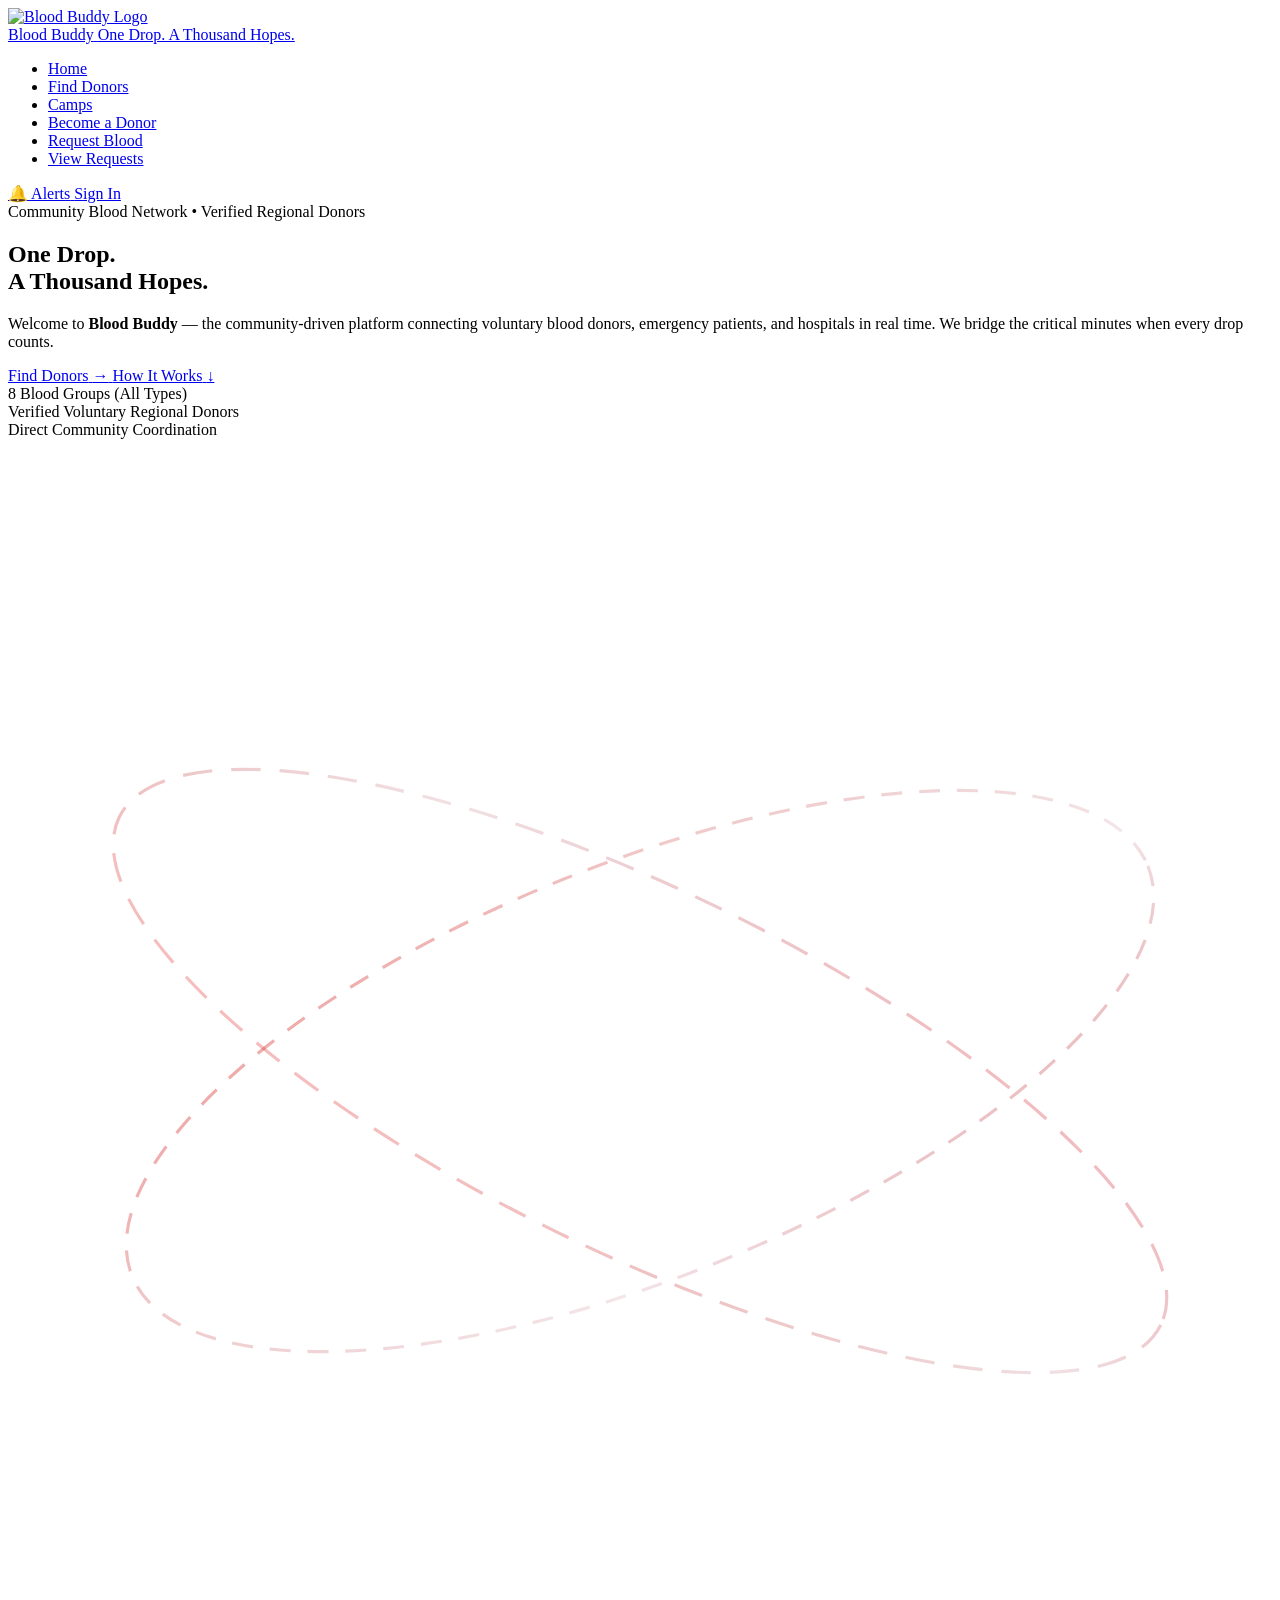
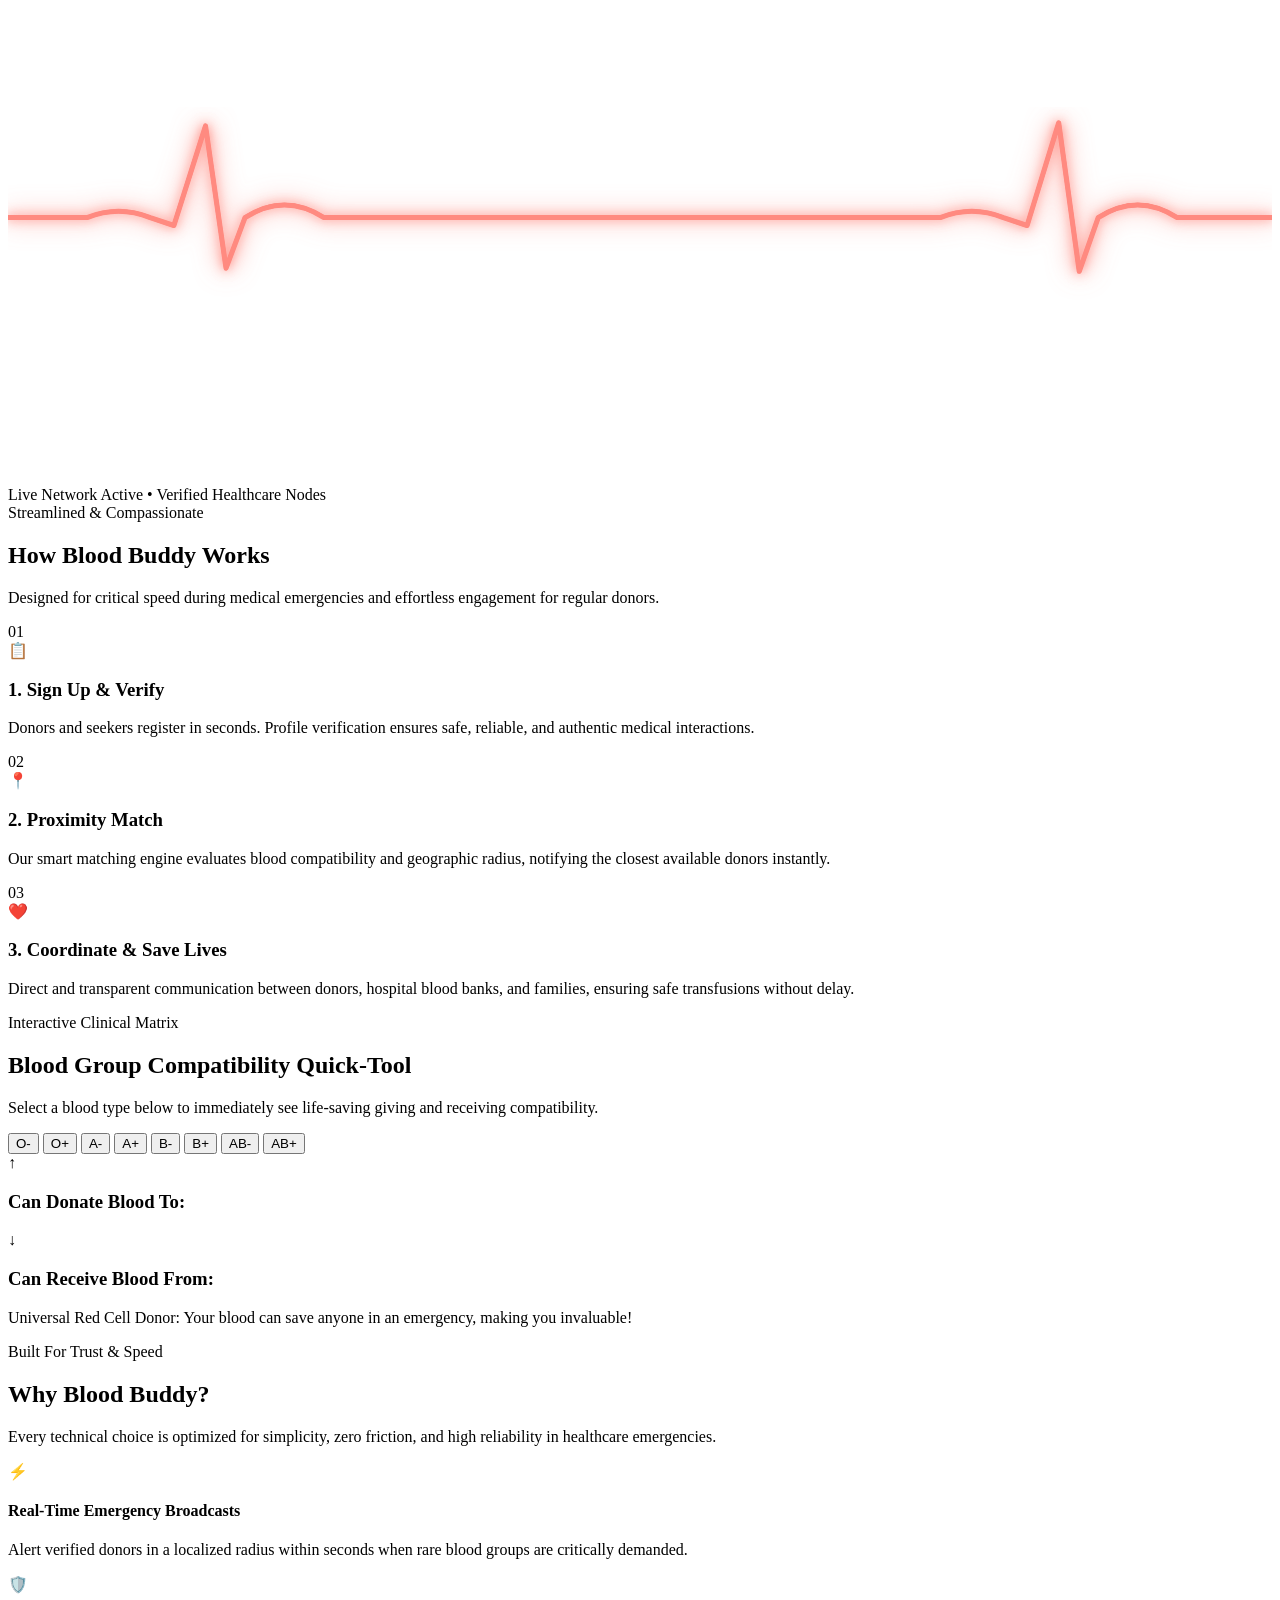
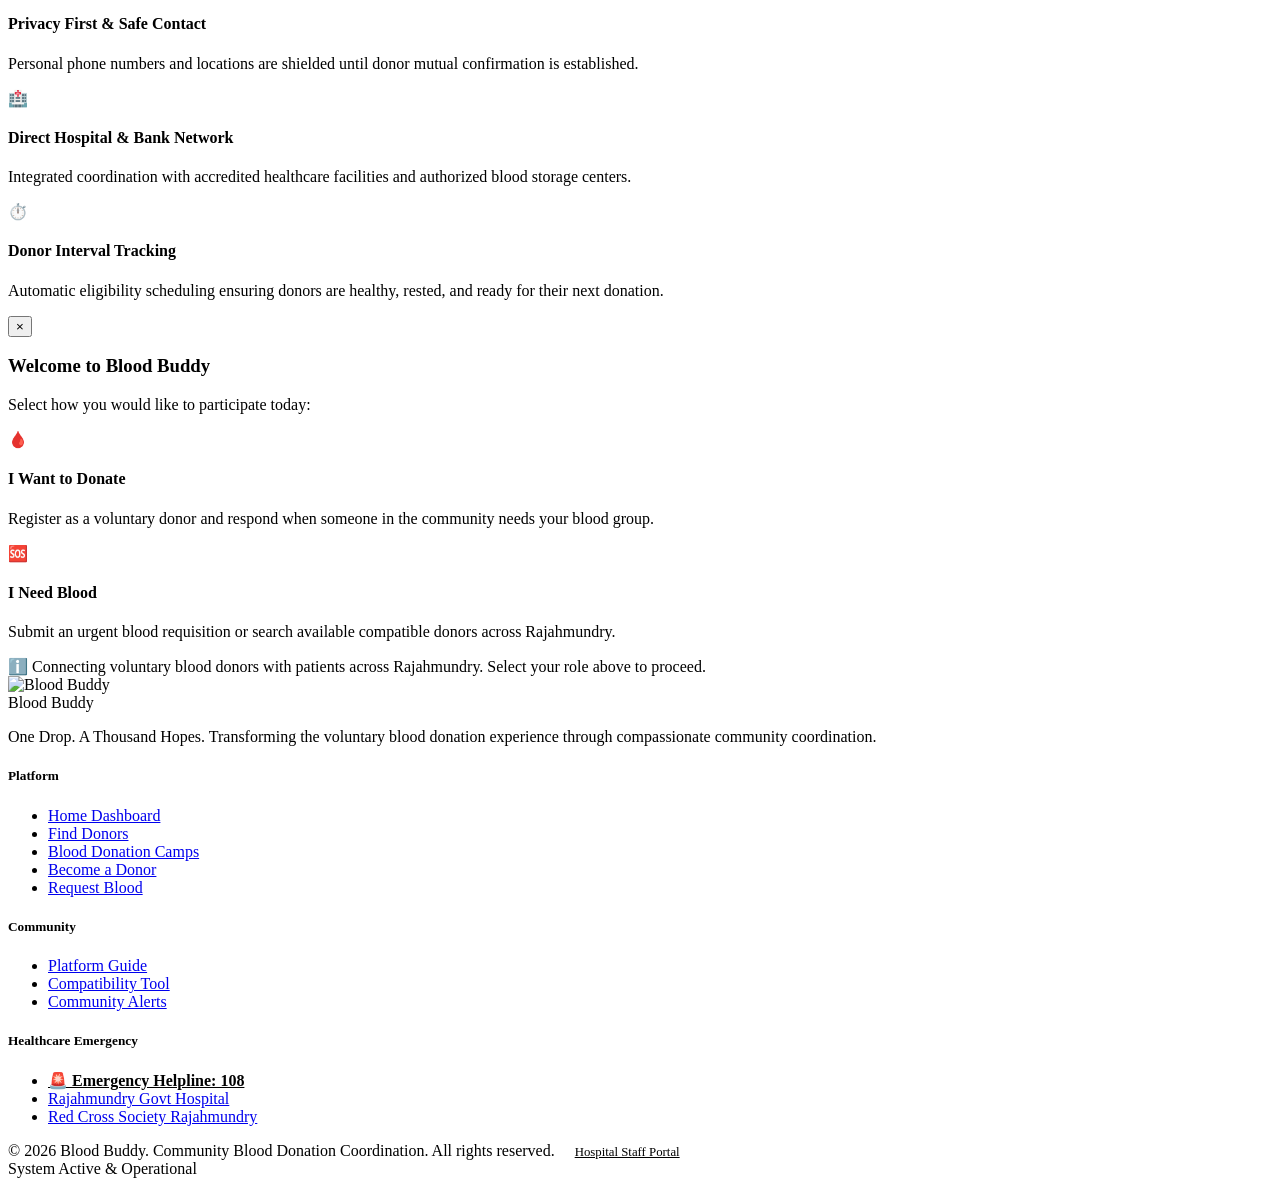
==== src/main/resources/templates/index.html @ 20c0e180 "Prepare Blood Buddy project for GitHub" ====
<!DOCTYPE html>
<html lang="en">
<head>
  <meta charset="UTF-8">
  <meta name="viewport" content="width=device-width, initial-scale=1.0">
  <title>Blood Buddy — One Drop. A Thousand Hopes.</title>
  <meta name="description" content="Blood Buddy connects voluntary blood donors with patients, emergency blood banks, and verified hospitals in real time. Transparent, compassionate, and life-saving.">
  <meta name="keywords" content="blood donation, blood buddy, emergency blood, donors, blood compatibility, save lives">
  <link rel="icon" type="image/svg+xml" href="/static/images/logo.svg">
  
  <!-- Modern Design System Stylesheet -->
  <link rel="stylesheet" href="/static/css/style.css">
</head>
<body>

  <!-- ==========================================================================
       NAVIGATION HEADER
       ========================================================================== -->
  <header class="header" id="navbar">
    <div class="container nav-container">
      <a href="/" class="brand" id="brandLogoLink">
        <div class="brand-logo-wrap">
          <img src="/static/images/logo.svg" alt="Blood Buddy Logo" width="38" height="38">
        </div>
        <div class="brand-text">
          <span class="brand-name">Blood Buddy</span>
          <span class="brand-tagline-sub">One Drop. A Thousand Hopes.</span>
        </div>
      </a>

      <nav aria-label="Main Navigation">
        <ul class="nav-links">
          <li><a href="/dashboard" class="nav-link">Home</a></li>
          <li><a href="/find-donors" class="nav-link">Find Donors</a></li>
          <li><a href="/camps" class="nav-link">Camps</a></li>
          <li><a href="/become-donor" class="nav-link">Become a Donor</a></li>
          <li><a href="/request-blood" class="nav-link">Request Blood</a></li>
          <li><a href="/view-requests" class="nav-link">View Requests</a></li>
        </ul>
      </nav>

      <div class="nav-actions">
        <a href="/notifications" class="nav-utility-link" title="View Notifications">
          <span>🔔 Alerts</span>
        </a>
        <a href="/login" class="btn btn-primary btn-sm" id="navSignInBtn">Sign In</a>
      </div>
    </div>
  </header>

  <!-- ==========================================================================
       HERO SECTION
       ========================================================================== -->
  <main>
    <section class="hero" id="hero">
      <div class="container hero-grid">
        
        <!-- Left Hero Copy -->
        <div class="hero-content">
          <div class="hero-label">
            <span class="hero-label-dot"></span>
            <span class="hero-label-text">Community Blood Network • Verified Regional Donors</span>
          </div>

          <h1 class="hero-title" id="mainHeroTitle">
            <span class="highlight-red">One Drop.</span><br>A Thousand Hopes.
          </h1>

          <p class="hero-lead">
            Welcome to <strong>Blood Buddy</strong> — the community-driven platform connecting voluntary blood donors, emergency patients, and hospitals in real time. We bridge the critical minutes when every drop counts.
          </p>

          <div class="hero-actions">
            <a href="/find-donors" class="btn btn-primary" id="heroFindDonorsBtn">
              <span>Find Donors</span>
              <span class="btn-icon">→</span>
            </a>
            <a href="#how-it-works" class="btn btn-secondary" id="heroHowItWorksBtn" data-action="how-it-works">
              <span>How It Works</span>
              <span class="btn-icon">↓</span>
            </a>
          </div>

          <!-- Clean Grounded Statistics Strip -->
          <div class="hero-info-strip" id="heroStatsStrip">
            <div class="info-strip-item">
              <span class="info-strip-value">8</span>
              <span class="info-strip-label">Blood Groups (All Types)</span>
            </div>
            <div class="info-strip-item">
              <span class="info-strip-value">Verified</span>
              <span class="info-strip-label">Voluntary Regional Donors</span>
            </div>
            <div class="info-strip-item">
              <span class="info-strip-value">Direct</span>
              <span class="info-strip-label">Community Coordination</span>
            </div>
          </div>
        </div>

        <!-- Right Hero Visual with Animated 3D Human Heart, ECG Waveform & Subtle Orbits -->
        <div class="hero-visual" id="heroVisualWrapper">
          <div class="visual-canvas" id="heroVisualCanvas">
            
            <!-- 1. Ambient Radiance Background Synchronized with Heartbeat -->
            <div class="ambient-glow-circle" id="heartAmbientGlow"></div>

            <!-- 2. Subtle Elliptical Orbit Lines behind heart -->
            <div class="hero-orbits-wrap" aria-hidden="true">
              <svg class="hero-orbit-svg" viewBox="0 0 600 600" width="100%" height="100%">
                <defs>
                  <linearGradient id="orbitGrad1" x1="0%" y1="0%" x2="100%" y2="100%">
                    <stop offset="0%" stop-color="#E53935" stop-opacity="0.55" />
                    <stop offset="30%" stop-color="#C62828" stop-opacity="0.25" />
                    <stop offset="70%" stop-color="#8E001A" stop-opacity="0.10" />
                    <stop offset="100%" stop-color="#E53935" stop-opacity="0.45" />
                  </linearGradient>
                  <linearGradient id="orbitGrad2" x1="100%" y1="0%" x2="0%" y2="100%">
                    <stop offset="0%" stop-color="#FF5252" stop-opacity="0.45" />
                    <stop offset="40%" stop-color="#8E001A" stop-opacity="0.12" />
                    <stop offset="70%" stop-color="#C62828" stop-opacity="0.28" />
                    <stop offset="100%" stop-color="#FF5252" stop-opacity="0.40" />
                  </linearGradient>
                </defs>
                <ellipse cx="300" cy="300" rx="260" ry="98" transform="rotate(-22 300 300)" fill="none" stroke="url(#orbitGrad1)" stroke-width="1.5" stroke-dasharray="10 8" class="orbit-ellipse orbit-1" />
                <ellipse cx="300" cy="300" rx="275" ry="86" transform="rotate(26 300 300)" fill="none" stroke="url(#orbitGrad2)" stroke-width="1.5" stroke-dasharray="14 9" class="orbit-ellipse orbit-2" />
              </svg>
            </div>

            <!-- 3. Glowing ECG Heartbeat Line spanning horizontally behind the heart -->
            <div class="hero-ecg-wrap" id="heroEcgWrap" aria-hidden="true">
              <svg class="hero-ecg-svg" viewBox="0 0 800 140" preserveAspectRatio="none" width="100%" height="100%">
                <defs>
                  <filter id="ecgGlowFilter" x="-20%" y="-50%" width="140%" height="200%">
                    <feGaussianBlur in="SourceGraphic" stdDeviation="3.5" result="blur1" />
                    <feGaussianBlur in="SourceGraphic" stdDeviation="8" result="blur2" />
                    <feMerge>
                      <feMergeNode in="blur2" />
                      <feMergeNode in="blur1" />
                      <feMergeNode in="SourceGraphic" />
                    </feMerge>
                  </filter>
                  <linearGradient id="ecgLineGrad" x1="0%" y1="0%" x2="100%" y2="0%">
                    <stop offset="0%" stop-color="#E53935" stop-opacity="0.0" />
                    <stop offset="10%" stop-color="#E53935" stop-opacity="0.85" />
                    <stop offset="42%" stop-color="#FF5252" stop-opacity="0.5" />
                    <stop offset="58%" stop-color="#FF5252" stop-opacity="0.5" />
                    <stop offset="90%" stop-color="#E53935" stop-opacity="0.85" />
                    <stop offset="100%" stop-color="#E53935" stop-opacity="0.0" />
                  </linearGradient>
                </defs>
                <!-- Base ECG line with prominent heartbeat spikes on both sides of the heart -->
                <path class="ecg-base-line" d="M 0,70 L 50,70 Q 70,62 90,70 L 105,75 L 125,12 L 138,102 L 150,70 Q 175,54 200,70 L 270,70 L 400,70 L 530,70 L 590,70 Q 610,62 630,70 L 645,75 L 665,10 L 678,104 L 690,70 Q 715,54 740,70 L 800,70" fill="none" stroke="url(#ecgLineGrad)" stroke-width="2.6" stroke-linecap="round" stroke-linejoin="round" />
                <!-- Glowing animated traveling pulse trace -->
                <path class="ecg-pulse-trace" id="ecgPulseTrace" d="M 0,70 L 50,70 Q 70,62 90,70 L 105,75 L 125,12 L 138,102 L 150,70 Q 175,54 200,70 L 270,70 L 400,70 L 530,70 L 590,70 Q 610,62 630,70 L 645,75 L 665,10 L 678,104 L 690,70 Q 715,54 740,70 L 800,70" fill="none" stroke="#FF8A80" stroke-width="3.2" stroke-linecap="round" stroke-linejoin="round" filter="url(#ecgGlowFilter)" />
              </svg>
            </div>

            <!-- 4. Central Large 3D Human Heart Centerpiece -->
            <div class="heart-3d-hero-container" id="heart3DContainer" role="img" aria-label="Anatomical 3D Human Heart Beating Continuously">
              <canvas id="heartCanvas" class="heart-canvas"></canvas>

              <!-- Graceful Fallback if WebGL/3D unavailable -->
              <div class="heart-fallback" id="heartFallback" style="display: none; opacity: 0;">
                <img src="/static/images/heart-fallback.svg" alt="Anatomical Human Heart" width="460" height="510" class="heart-fallback-img">
              </div>

              <!-- Initial Heartbeat Loader Spinner -->
              <div class="heart-loader" id="heartLoader" aria-hidden="true">
                <span class="heart-pulse-spinner"></span>
              </div>
            </div>

            <!-- 5. Orderly Network Status Pill -->
            <div class="hero-system-status">
              <span class="status-indicator"></span>
              <span>Live Network Active • Verified Healthcare Nodes</span>
            </div>

          </div>
        </div>

      </div>
    </section>

    <!-- ==========================================================================
         HOW IT WORKS SECTION
         ========================================================================== -->
    <section class="how-it-works" id="how-it-works">
      <div class="container">
        <div class="section-head">
          <span class="section-tag">Streamlined & Compassionate</span>
          <h2 class="section-title">How Blood Buddy Works</h2>
          <p class="section-desc">
            Designed for critical speed during medical emergencies and effortless engagement for regular donors.
          </p>
        </div>

        <div class="steps-grid">
          <!-- Step 1 -->
          <article class="step-card" id="step1Card">
            <span class="step-number">01</span>
            <div class="step-icon-wrap step-icon-1">📋</div>
            <h3 class="step-title">1. Sign Up &amp; Verify</h3>
            <p class="step-desc">
              Donors and seekers register in seconds. Profile verification ensures safe, reliable, and authentic medical interactions.
            </p>
          </article>

          <!-- Step 2 -->
          <article class="step-card" id="step2Card">
            <span class="step-number">02</span>
            <div class="step-icon-wrap step-icon-2">📍</div>
            <h3 class="step-title">2. Proximity Match</h3>
            <p class="step-desc">
              Our smart matching engine evaluates blood compatibility and geographic radius, notifying the closest available donors instantly.
            </p>
          </article>

          <!-- Step 3 -->
          <article class="step-card" id="step3Card">
            <span class="step-number">03</span>
            <div class="step-icon-wrap step-icon-3">❤️</div>
            <h3 class="step-title">3. Coordinate &amp; Save Lives</h3>
            <p class="step-desc">
              Direct and transparent communication between donors, hospital blood banks, and families, ensuring safe transfusions without delay.
            </p>
          </article>
        </div>
      </div>
    </section>

    <!-- ==========================================================================
         INTERACTIVE COMPATIBILITY CHECKER TOOL
         ========================================================================== -->
    <section class="compat-section" id="compatibility">
      <div class="container">
        <div class="section-head">
          <span class="section-tag">Interactive Clinical Matrix</span>
          <h2 class="section-title">Blood Group Compatibility Quick-Tool</h2>
          <p class="section-desc">
            Select a blood type below to immediately see life-saving giving and receiving compatibility.
          </p>
        </div>

        <div class="compat-card">
          <!-- Blood Selectors -->
          <div class="blood-selector-row" role="group" aria-label="Select Blood Type">
            <button class="blood-pill-btn active" data-blood="O-">O-</button>
            <button class="blood-pill-btn" data-blood="O+">O+</button>
            <button class="blood-pill-btn" data-blood="A-">A-</button>
            <button class="blood-pill-btn" data-blood="A+">A+</button>
            <button class="blood-pill-btn" data-blood="B-">B-</button>
            <button class="blood-pill-btn" data-blood="B+">B+</button>
            <button class="blood-pill-btn" data-blood="AB-">AB-</button>
            <button class="blood-pill-btn" data-blood="AB+">AB+</button>
          </div>

          <!-- Compatibility Breakdown -->
          <div class="compat-results-grid">
            <div class="compat-box">
              <div class="compat-box-header">
                <div class="compat-badge-icon box-coral">↑</div>
                <h3 class="compat-box-title">Can Donate Blood To:</h3>
              </div>
              <div class="blood-tags-list" id="compat-give-list">
                <!-- Dynamically populated via JS -->
              </div>
            </div>

            <div class="compat-box">
              <div class="compat-box-header">
                <div class="compat-badge-icon box-cyan">↓</div>
                <h3 class="compat-box-title">Can Receive Blood From:</h3>
              </div>
              <div class="blood-tags-list" id="compat-receive-list">
                <!-- Dynamically populated via JS -->
              </div>
            </div>
          </div>

          <p class="compat-summary-text" id="compat-summary">
            Universal Red Cell Donor: Your blood can save anyone in an emergency, making you invaluable!
          </p>
        </div>
      </div>
    </section>

    <!-- ==========================================================================
         PLATFORM FEATURES / PILLARS
         ========================================================================== -->
    <section class="features-section" id="features">
      <div class="container">
        <div class="section-head">
          <span class="section-tag">Built For Trust &amp; Speed</span>
          <h2 class="section-title">Why Blood Buddy?</h2>
          <p class="section-desc">
            Every technical choice is optimized for simplicity, zero friction, and high reliability in healthcare emergencies.
          </p>
        </div>

        <div class="features-grid">
          <div class="feature-box">
            <div class="feature-icon box-coral">⚡</div>
            <div class="feature-content">
              <h4>Real-Time Emergency Broadcasts</h4>
              <p>Alert verified donors in a localized radius within seconds when rare blood groups are critically demanded.</p>
            </div>
          </div>

          <div class="feature-box">
            <div class="feature-icon box-mint">🛡️</div>
            <div class="feature-content">
              <h4>Privacy First &amp; Safe Contact</h4>
              <p>Personal phone numbers and locations are shielded until donor mutual confirmation is established.</p>
            </div>
          </div>

          <div class="feature-box">
            <div class="feature-icon box-cyan">🏥</div>
            <div class="feature-content">
              <h4>Direct Hospital &amp; Bank Network</h4>
              <p>Integrated coordination with accredited healthcare facilities and authorized blood storage centers.</p>
            </div>
          </div>

          <div class="feature-box">
            <div class="feature-icon box-mint">⏱️</div>
            <div class="feature-content">
              <h4>Donor Interval Tracking</h4>
              <p>Automatic eligibility scheduling ensuring donors are healthy, rested, and ready for their next donation.</p>
            </div>
          </div>
        </div>
      </div>
    </section>
  </main>

  <!-- ==========================================================================
       GET STARTED INTERACTIVE MODAL
       ========================================================================== -->
  <div class="modal-overlay" id="journeyModal" role="dialog" aria-modal="true" aria-labelledby="modalTitle">
    <div class="modal-dialog">
      <button class="modal-close-btn" data-action="close-modal" aria-label="Close dialog">&times;</button>
      
      <div class="modal-header">
        <h3 class="modal-title" id="modalTitle">Welcome to Blood Buddy</h3>
        <p class="modal-desc">Select how you would like to participate today:</p>
      </div>

      <div class="journey-options">
        <div class="journey-card" data-role="Donor">
          <div class="journey-icon">🩸</div>
          <h4 class="journey-name">I Want to Donate</h4>
          <p class="journey-text">Register as a voluntary donor and respond when someone in the community needs your blood group.</p>
        </div>

        <div class="journey-card" data-role="Recipient">
          <div class="journey-icon">🆘</div>
          <h4 class="journey-name">I Need Blood</h4>
          <p class="journey-text">Submit an urgent blood requisition or search available compatible donors across Rajahmundry.</p>
        </div>
      </div>

      <div class="modal-stage2-note">
        <span>ℹ️</span>
        <span>Connecting voluntary blood donors with patients across Rajahmundry. Select your role above to proceed.</span>
      </div>
    </div>
  </div>

  <!-- ==========================================================================
       FOOTER
       ========================================================================== -->
  <footer class="footer">
    <div class="container">
      <div class="footer-top">
        <div>
          <div class="brand">
            <div class="brand-logo-wrap">
              <img src="/static/images/logo.svg" alt="Blood Buddy" width="36" height="36">
            </div>
            <div class="brand-text">
              <span class="brand-name">Blood Buddy</span>
            </div>
          </div>
          <p class="footer-brand-desc">
            One Drop. A Thousand Hopes. Transforming the voluntary blood donation experience through compassionate community coordination.
          </p>
        </div>

        <div class="footer-col">
          <h5>Platform</h5>
          <ul class="footer-links">
            <li><a href="/dashboard">Home Dashboard</a></li>
            <li><a href="/find-donors">Find Donors</a></li>
            <li><a href="/camps">Blood Donation Camps</a></li>
            <li><a href="/become-donor">Become a Donor</a></li>
            <li><a href="/request-blood">Request Blood</a></li>
          </ul>
        </div>

        <div class="footer-col">
          <h5>Community</h5>
          <ul class="footer-links">
            <li><a href="/about">Platform Guide</a></li>
            <li><a href="/compatibility">Compatibility Tool</a></li>
            <li><a href="/notifications">Community Alerts</a></li>
          </ul>
        </div>

        <div class="footer-col">
          <h5>Healthcare Emergency</h5>
          <ul class="footer-links">
            <li><a href="tel:108" style="color: var(--neon-coral); font-weight: 700;">🚨 Emergency Helpline: 108</a></li>
            <li><a href="/find-donors">Rajahmundry Govt Hospital</a></li>
            <li><a href="/about">Red Cross Society Rajahmundry</a></li>
          </ul>
        </div>
      </div>

      <div class="footer-bottom">
        <div>&copy; 2026 Blood Buddy. Community Blood Donation Coordination. All rights reserved. <a href="/admin/login" style="color: var(--text-muted); font-size: 0.8rem; margin-left: 1rem;">Hospital Staff Portal</a></div>
        <div class="backend-status-badge" id="backendStatus">
          <span class="status-dot"></span> System Active &amp; Operational
        </div>
      </div>
    </div>
  </footer>

  <!-- 3D Heart Visualization (Three.js WebGL & Anatomical GLTF Model) -->
  <script src="/static/js/three.min.js"></script>
  <script src="/static/js/GLTFLoader.js"></script>
  <script src="/static/js/heart-3d.js?v=3.0"></script>

  <!-- Frontend Interactions -->
  <script src="/static/js/main.js"></script>
</body>
</html>
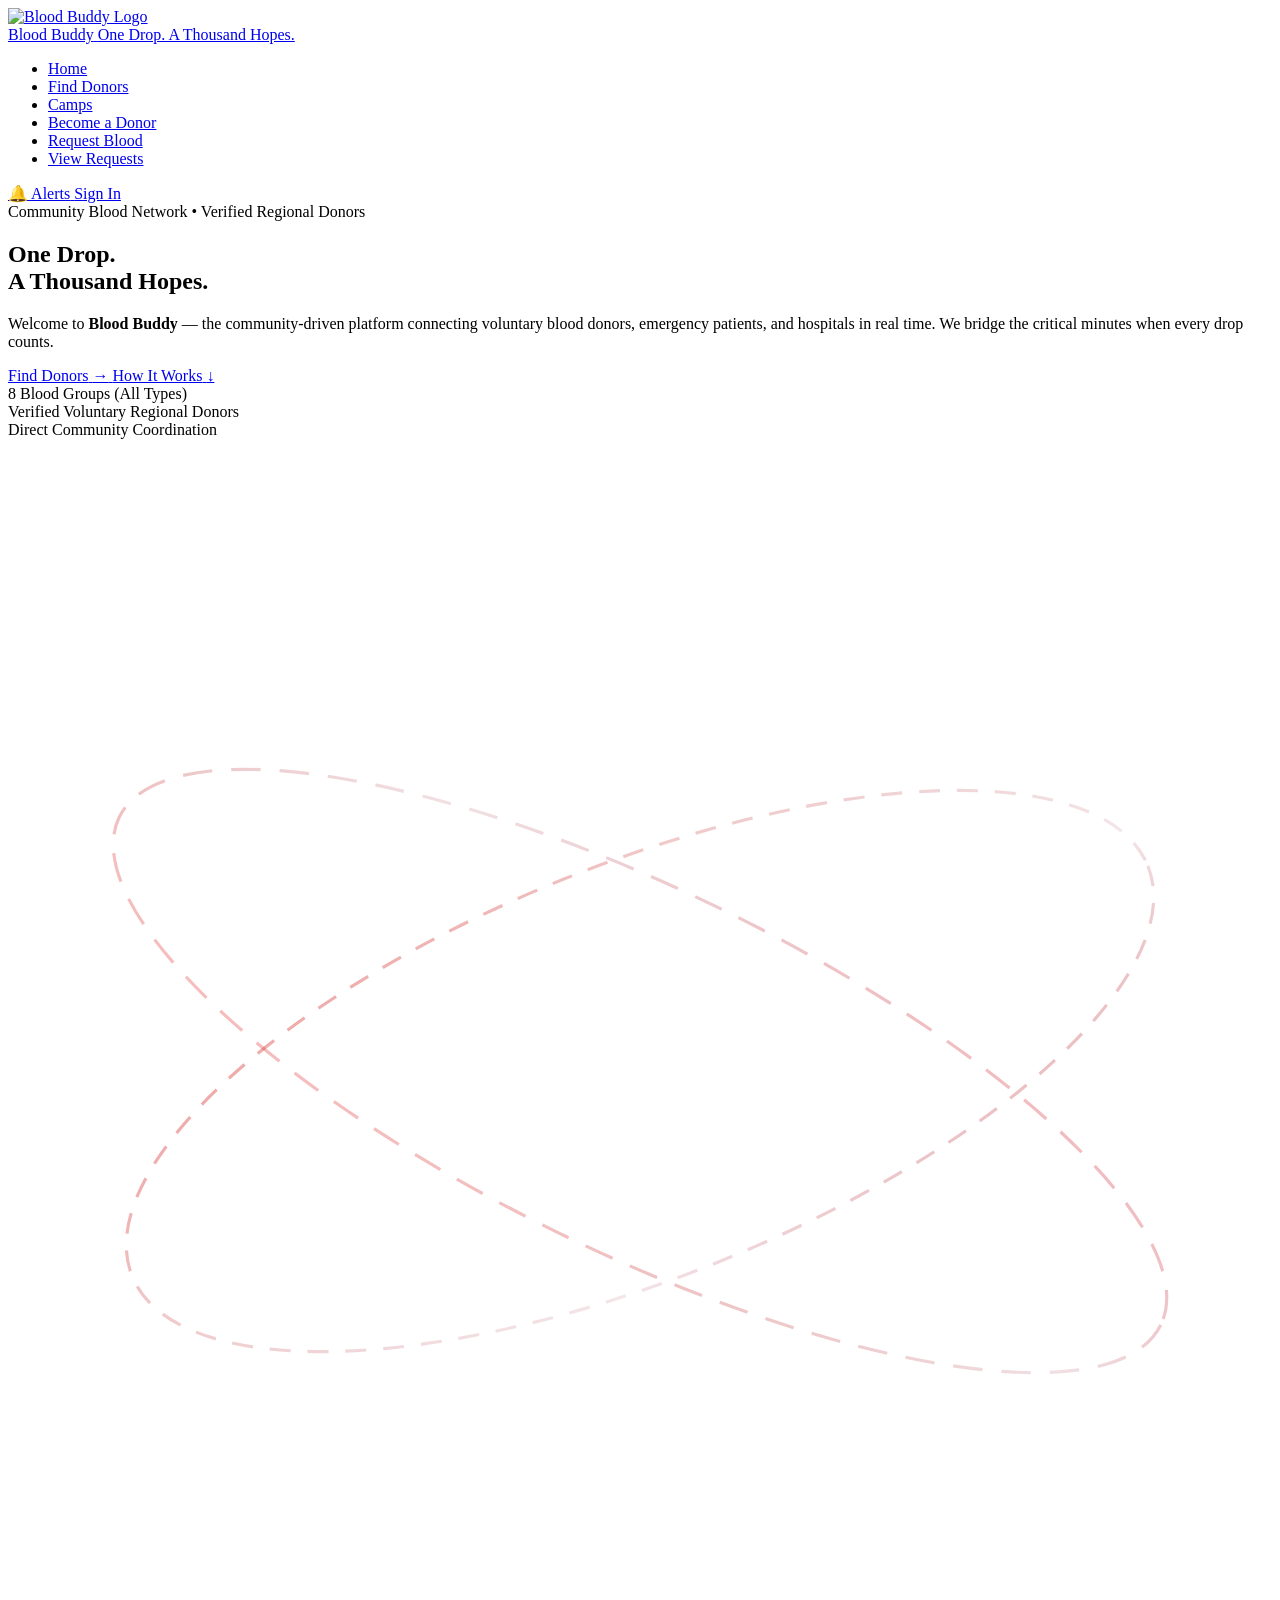
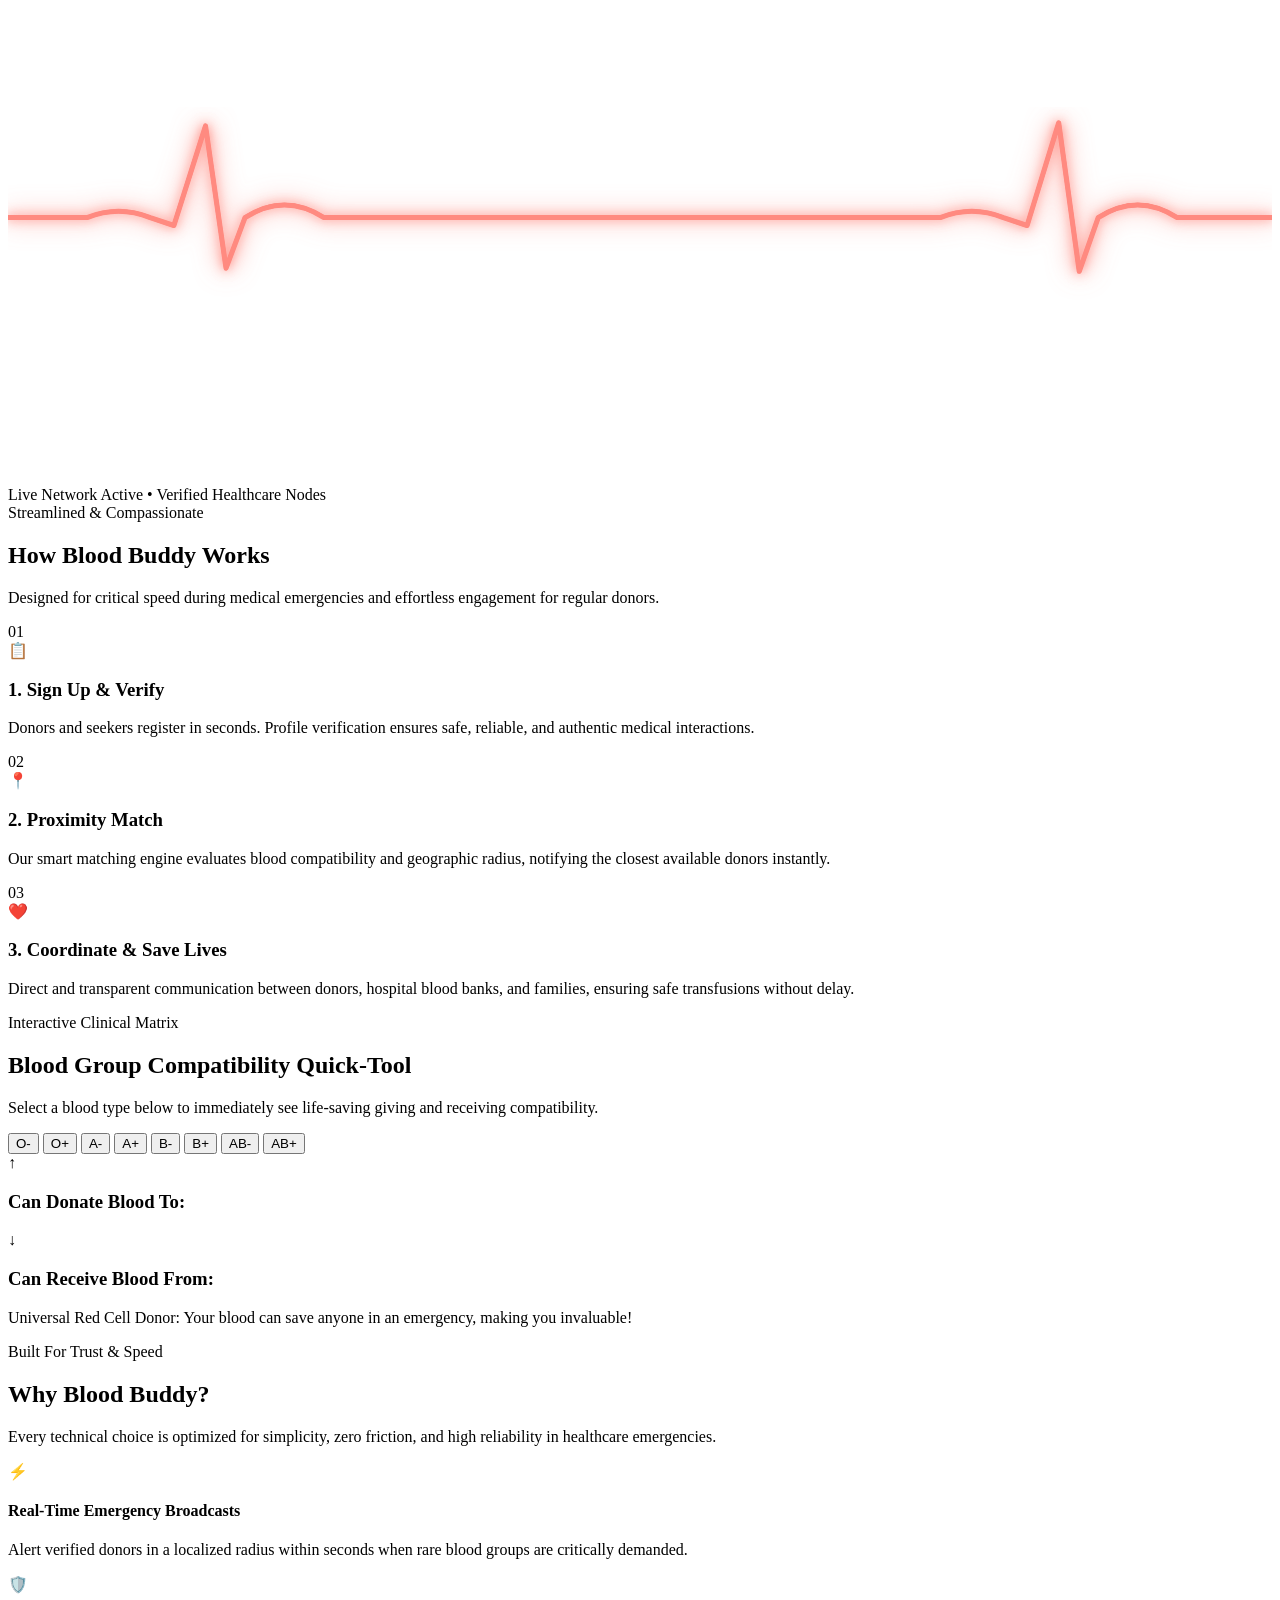
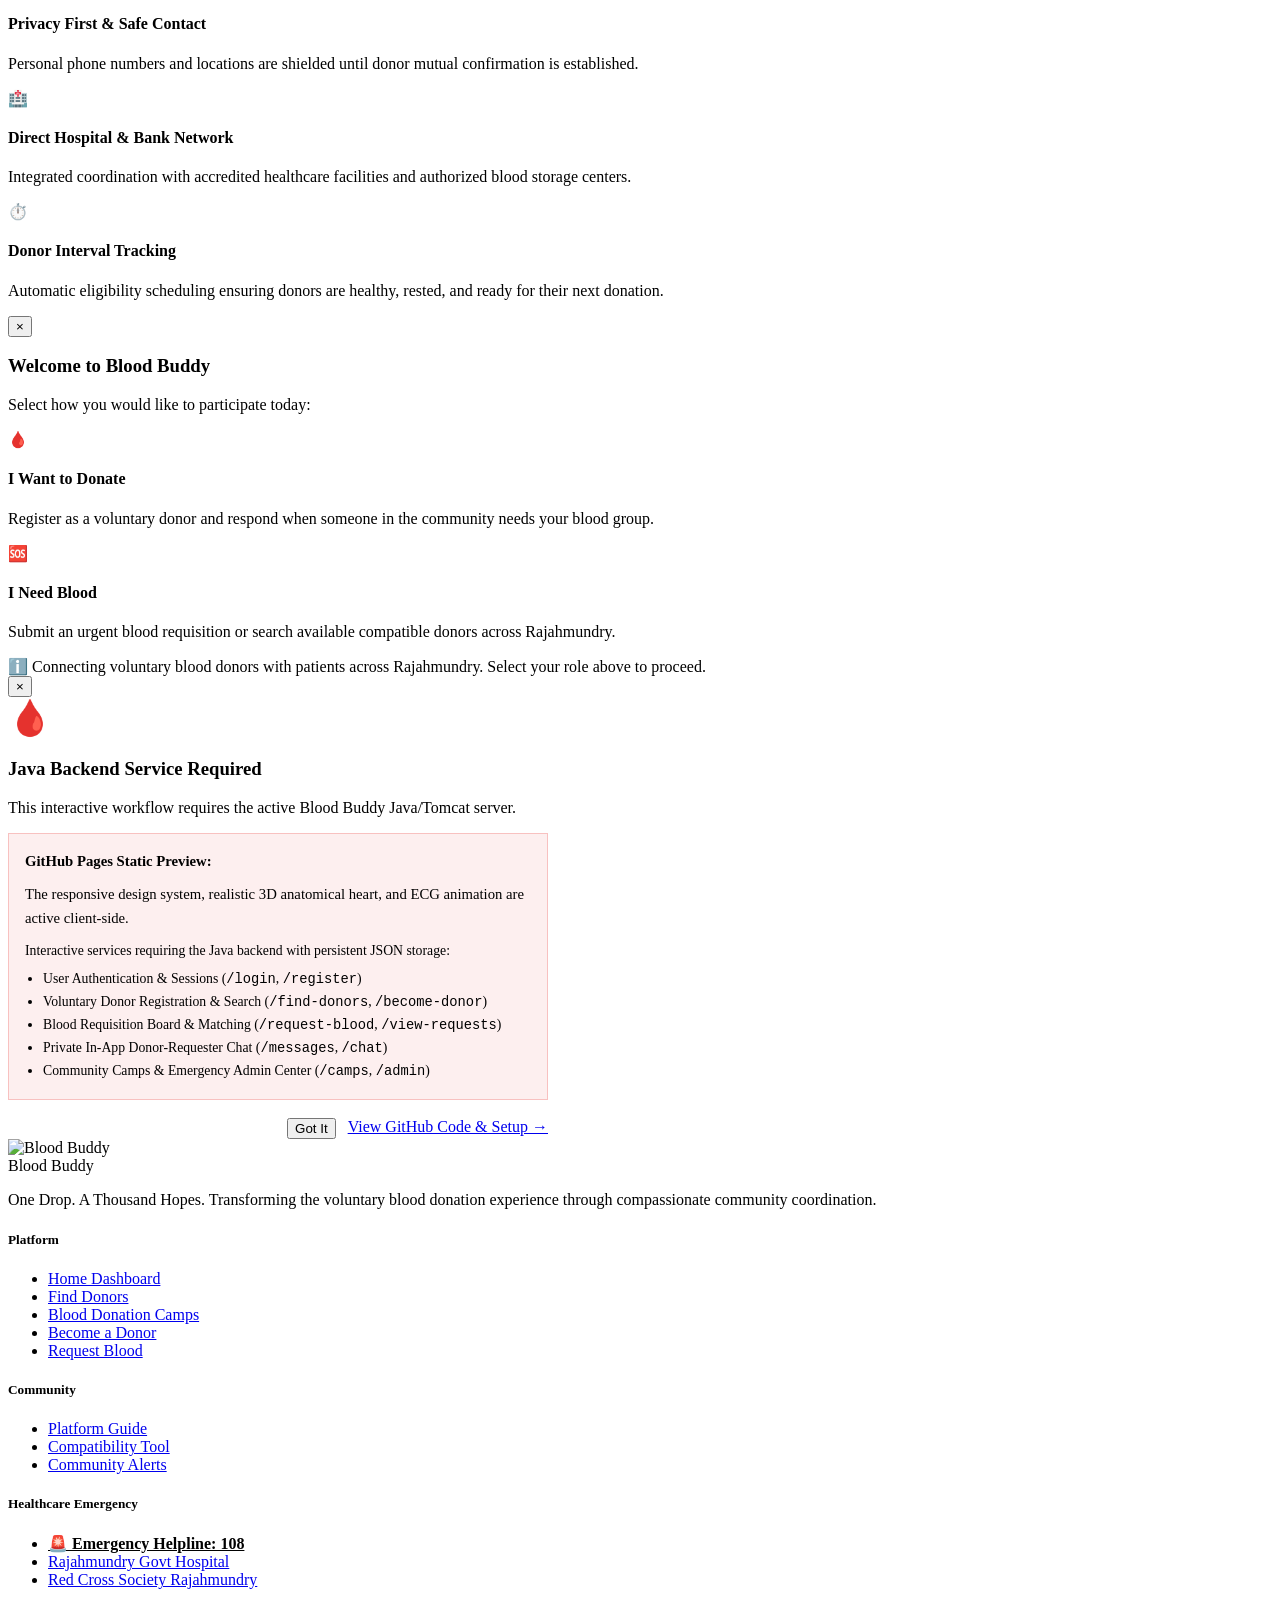
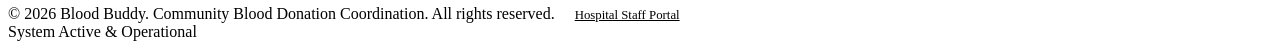
==== commit 67fd7291: "Configure frontend for GitHub Pages with 3D heart and relative asset paths" ====
--- a/src/main/resources/templates/index.html
+++ b/src/main/resources/templates/index.html
@@ -6,10 +6,10 @@
   <title>Blood Buddy — One Drop. A Thousand Hopes.</title>
   <meta name="description" content="Blood Buddy connects voluntary blood donors with patients, emergency blood banks, and verified hospitals in real time. Transparent, compassionate, and life-saving.">
   <meta name="keywords" content="blood donation, blood buddy, emergency blood, donors, blood compatibility, save lives">
-  <link rel="icon" type="image/svg+xml" href="/static/images/logo.svg">
+  <link rel="icon" type="image/svg+xml" href="static/images/logo.svg">
   
   <!-- Modern Design System Stylesheet -->
-  <link rel="stylesheet" href="/static/css/style.css">
+  <link rel="stylesheet" href="static/css/style.css">
 </head>
 <body>
 
@@ -18,9 +18,9 @@
        ========================================================================== -->
   <header class="header" id="navbar">
     <div class="container nav-container">
-      <a href="/" class="brand" id="brandLogoLink">
+      <a href="./" class="brand" id="brandLogoLink">
         <div class="brand-logo-wrap">
-          <img src="/static/images/logo.svg" alt="Blood Buddy Logo" width="38" height="38">
+          <img src="static/images/logo.svg" alt="Blood Buddy Logo" width="38" height="38">
         </div>
         <div class="brand-text">
           <span class="brand-name">Blood Buddy</span>
@@ -162,7 +162,7 @@
 
               <!-- Graceful Fallback if WebGL/3D unavailable -->
               <div class="heart-fallback" id="heartFallback" style="display: none; opacity: 0;">
-                <img src="/static/images/heart-fallback.svg" alt="Anatomical Human Heart" width="460" height="510" class="heart-fallback-img">
+                <img src="static/images/heart-fallback.svg" alt="Anatomical Human Heart" width="460" height="510" class="heart-fallback-img">
               </div>
 
               <!-- Initial Heartbeat Loader Spinner -->
@@ -370,6 +370,42 @@
   </div>
 
   <!-- ==========================================================================
+       JAVA BACKEND REQUIREMENT NOTICE MODAL (FOR GITHUB PAGES / OFFLINE PREVIEW)
+       ========================================================================== -->
+  <div class="modal-overlay" id="backendNoticeModal" role="dialog" aria-modal="true" aria-labelledby="backendNoticeTitle">
+    <div class="modal-dialog" style="max-width: 540px;">
+      <button class="modal-close-btn" id="backendNoticeCloseBtn" aria-label="Close dialog">&times;</button>
+      
+      <div class="modal-header">
+        <div style="font-size: 2.2rem; margin-bottom: 8px;">🩸</div>
+        <h3 class="modal-title" id="backendNoticeTitle" style="color: var(--neon-coral);">Java Backend Service Required</h3>
+        <p class="modal-desc" id="backendNoticeDesc">This interactive workflow requires the active Blood Buddy Java/Tomcat server.</p>
+      </div>
+
+      <div style="background: rgba(229, 57, 53, 0.08); border: 1px solid rgba(229, 57, 53, 0.25); border-radius: var(--radius-md); padding: 16px; margin: 16px 0; font-size: 0.92rem; line-height: 1.6; color: var(--text-secondary);">
+        <p style="margin: 0 0 10px; color: var(--text-white); font-weight: 600;">GitHub Pages Static Preview:</p>
+        <p style="margin: 0 0 10px;">The responsive design system, realistic 3D anatomical heart, and ECG animation are active client-side.</p>
+        <p style="margin: 0; color: var(--text-muted); font-size: 0.86rem;">Interactive services requiring the Java backend with persistent JSON storage:</p>
+        <ul style="margin: 6px 0 0 18px; padding: 0; font-size: 0.86rem; color: var(--text-muted);">
+          <li>User Authentication &amp; Sessions (<code style="color: var(--neon-coral);">/login</code>, <code style="color: var(--neon-coral);">/register</code>)</li>
+          <li>Voluntary Donor Registration &amp; Search (<code style="color: var(--neon-coral);">/find-donors</code>, <code style="color: var(--neon-coral);">/become-donor</code>)</li>
+          <li>Blood Requisition Board &amp; Matching (<code style="color: var(--neon-coral);">/request-blood</code>, <code style="color: var(--neon-coral);">/view-requests</code>)</li>
+          <li>Private In-App Donor-Requester Chat (<code style="color: var(--neon-coral);">/messages</code>, <code style="color: var(--neon-coral);">/chat</code>)</li>
+          <li>Community Camps &amp; Emergency Admin Center (<code style="color: var(--neon-coral);">/camps</code>, <code style="color: var(--neon-coral);">/admin</code>)</li>
+        </ul>
+      </div>
+
+      <div style="display: flex; gap: 12px; justify-content: flex-end; margin-top: 18px;">
+        <button class="btn btn-secondary btn-sm" id="backendNoticeDismissBtn">Got It</button>
+        <a href="https://github.com/narayana780/BloodBuddy" target="_blank" rel="noopener noreferrer" class="btn btn-primary btn-sm">
+          <span>View GitHub Code &amp; Setup</span>
+          <span class="btn-icon">→</span>
+        </a>
+      </div>
+    </div>
+  </div>
+
+  <!-- ==========================================================================
        FOOTER
        ========================================================================== -->
   <footer class="footer">
@@ -378,7 +414,7 @@
         <div>
           <div class="brand">
             <div class="brand-logo-wrap">
-              <img src="/static/images/logo.svg" alt="Blood Buddy" width="36" height="36">
+              <img src="static/images/logo.svg" alt="Blood Buddy" width="36" height="36">
             </div>
             <div class="brand-text">
               <span class="brand-name">Blood Buddy</span>
@@ -429,11 +465,11 @@
   </footer>
 
   <!-- 3D Heart Visualization (Three.js WebGL & Anatomical GLTF Model) -->
-  <script src="/static/js/three.min.js"></script>
-  <script src="/static/js/GLTFLoader.js"></script>
-  <script src="/static/js/heart-3d.js?v=3.0"></script>
+  <script src="static/js/three.min.js"></script>
+  <script src="static/js/GLTFLoader.js"></script>
+  <script src="static/js/heart-3d.js?v=3.0"></script>
 
   <!-- Frontend Interactions -->
-  <script src="/static/js/main.js"></script>
+  <script src="static/js/main.js"></script>
 </body>
 </html>
